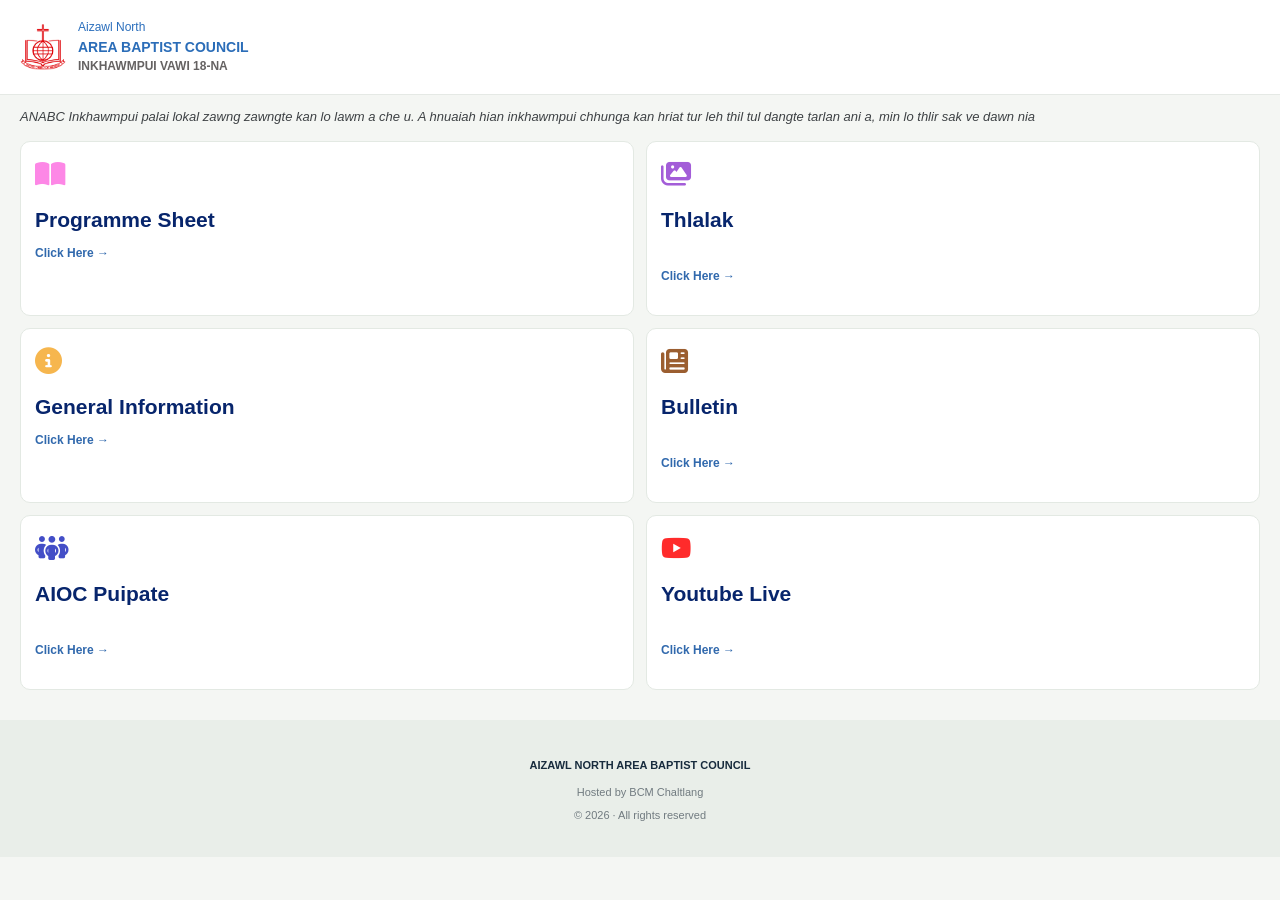
==== index.html @ 73b2bd4c "Add files via upload" ====
<!DOCTYPE html>
<html lang="en">

<head>
    <meta charset="UTF-8">
    <meta name="viewport"
          content="width=device-width, initial-scale=1.0">

    <title>Aizawl North Area Baptist Council</title>

    <link rel="stylesheet" href="style.css">
    <link rel="stylesheet" href="https://cdnjs.cloudflare.com/ajax/libs/font-awesome/6.7.2/css/all.min.css">
    <style>
            .intro-text {
    font-size: 13px !important;
    font-style: italic !important;
    color: #3d4144 !important;
    text-align: justify;
    margin-top: -3px;
    line-height: 1.6;
}
        </style>
</head>

<body>

    <header class="header">
        <img src="images/Bcm_logo.png" alt="BCM Logo">

        <div class="header-text">
            
            <p>Aizawl North</p>
            <h3>AREA BAPTIST COUNCIL</h3>
             <p style="color:rgb(101, 98, 98); font-weight: bold;">INKHAWMPUI VAWI 18-NA</p>
        </div>
        
    </header>

    <main>

       
        <section class="resources">

            <p class="intro-text">ANABC Inkhawmpui palai lokal zawng zawngte kan lo lawm a che u. A hnuaiah hian inkhawmpui chhunga kan hriat tur leh thil tul dangte tarlan ani a, min lo thlir sak ve dawn nia </p>
            
            <div class="resource-grid">

                <a href="prog_sheet1.html" class="resource-card">
                    <span class="card-number"></span>
                    <div class="card-icon"> <i class="fa fa-book-open" style="color:rgb(253, 135, 230);"></i></div>
                    <h2>Programme Sheet</h2>
                    
                    <span class="card-link">Click Here →</span>
                </a>

                <a href="photos.html" class="resource-card">
                    <span class="card-number"></span>
                    <div class="card-icon"><i class="fa fa-images" style="color:rgb(163, 93, 216);"></i></div>
                    <h2>Thlalak</h2> <br>
                    
                    <span class="card-link">Click Here →</span>
                </a>

                <a href="general_info.html" class="resource-card">
                    <span class="card-number"></span>
                    <div class="card-icon"> <i class="fa-solid fa-circle-info" style="color:rgb(246, 182, 78);"></i></div>
                    <h2>General Information</h2>
            
                    <span class="card-link">Click Here →</span>
                </a>

               

                <a href="bulletin.html" class="resource-card">
                    <span class="card-number"></span>
                    <div class="card-icon"> <i class="fa-solid fa-newspaper" style="color:rgb(155, 94, 48);"></i></div>
                    <h2>Bulletin</h2> <br>
            
                    <span class="card-link">Click Here →</span>
                </a>

                 <a href="AIOC.html" class="resource-card">
                    <span class="card-number"></span>
                    <div class="card-icon"><i class="fa-solid fa-people-group" style="color:rgb(67, 78, 199);"></i></div>
                    <h2>AIOC Puipate</h2> <br>
                    
                    <span class="card-link">Click Here →</span>
                </a>
                
                <a href="youtube.html" class="resource-card">
                    <span class="card-number"></span>
                    <div class="card-icon"> <i class="fa-brands fa-youtube" style="color:rgb(255, 43, 43);"></i></div>
                    <h2>Youtube Live</h2> <br>
            
                    <span class="card-link">Click Here →</span>
                </a>

            </div>
        </section>

    </main>

    <footer>
        <h4>AIZAWL NORTH AREA BAPTIST COUNCIL</h4>
        <p>Hosted by BCM Chaltlang</p>
        <p>© 2026 · All rights reserved</p>
    </footer>

</body>
</html>
---- style.css ----
/* GENERAL */

* {
    box-sizing: border-box;
}

body {
    margin: 0;
    font-family: Arial, sans-serif;
    background: #F4F6F3;
}

/* HEADER */
.intro-text {
    font-size: 13px;
    font-style: italic;
    color:#3d4144;
    text-align: justify;
    margin-top: -3px;;
    line-height: 1.6;
}
.header {
    position: fixed;
    top: 0;
    left: 0;
    width: 100%;
    z-index: 1000;

    display: flex;
    align-items: center;
    gap: 12px;
    padding: 16px 20px;

    background: white;
    border-bottom: 1px solid #E5E9E5;
}

.header img {
    width: 46px;
    height: 46px;
    object-fit: contain;
}

.header-text h3 {
    font-size: 14px;
    color: #2b6db8;
    margin: 0;
}

.header-text p {
    font-size: 12px;
    color: #2a6ebc;
    margin: 4px 0 5px;
}
main {
    padding-top: 100px;
}

/* HERO */

.hero {
    margin: 20px;
    padding: 28px 22px;
    background: #173D32;
    color: white;
    border-radius: 12px;
}

.eyebrow {
    font-size: 10px;
    letter-spacing: 2px;
    color: #C4D8C9;
    font-weight: bold;
}

.hero h1 {
    font-size: 27px;
    line-height: 1.3;
    margin: 20px 0 12px;
}

.welcome {
    font-size: 14px;
    line-height: 1.7;
    color: #D7E3D9;
}

.event-year {
    display: inline-block;
    margin-top: 12px;
    padding: 6px 14px;
    border: 1px solid #829E89;
    border-radius: 20px;
    font-size: 12px;
}

/* RESOURCES */

.resources {
    padding: 10px 20px 30px;
}

.resources h2 {
    font-size: 21px;
    color:#07256c;
    margin-bottom: 5px;
}

.section-description {
    font-size: 13px;
    color: #718076;
    margin-bottom: 20px;
}

.resource-grid {
    display: grid;
    grid-template-columns: repeat(2, 1fr);
    gap: 12px;
}

.resource-card {
    position: relative;
    display: block;
    text-decoration: none;
    color: inherit;

    background: white;
    border: 1px solid #E3E9E3;
    border-radius: 10px;

    padding: 18px 14px;
    min-height: 175px;
}

.card-number {
    position: absolute;
    top: 12px;
    right: 13px;
    font-size: 11px;
    color: #9BA99D;
}

.card-icon {
    font-size: 27px;
    color: #62b2f3;
    margin-bottom: 15px;
}

.resource-card h3 {
    font-size: 15px;
    color: #65ccdc;
    margin: 0 0 7px;
}

.resource-card p {
    font-size: 12px;
    line-height: 1.5;
    color: #718076;
    margin: 0;
}

.card-link {
    display: block;
    margin-top: 14px;
    font-size: 12px;
    font-weight: bold;
    color: #3169ad;
}

/* FOOTER */

footer {
    text-align: center;
    padding: 25px 15px;
    background: #E9EEE9;
    color: #717b80;
}

footer h4 {
    font-size: 11px;
    color: #172b3d;
}

footer p {
    font-size: 11px;
}
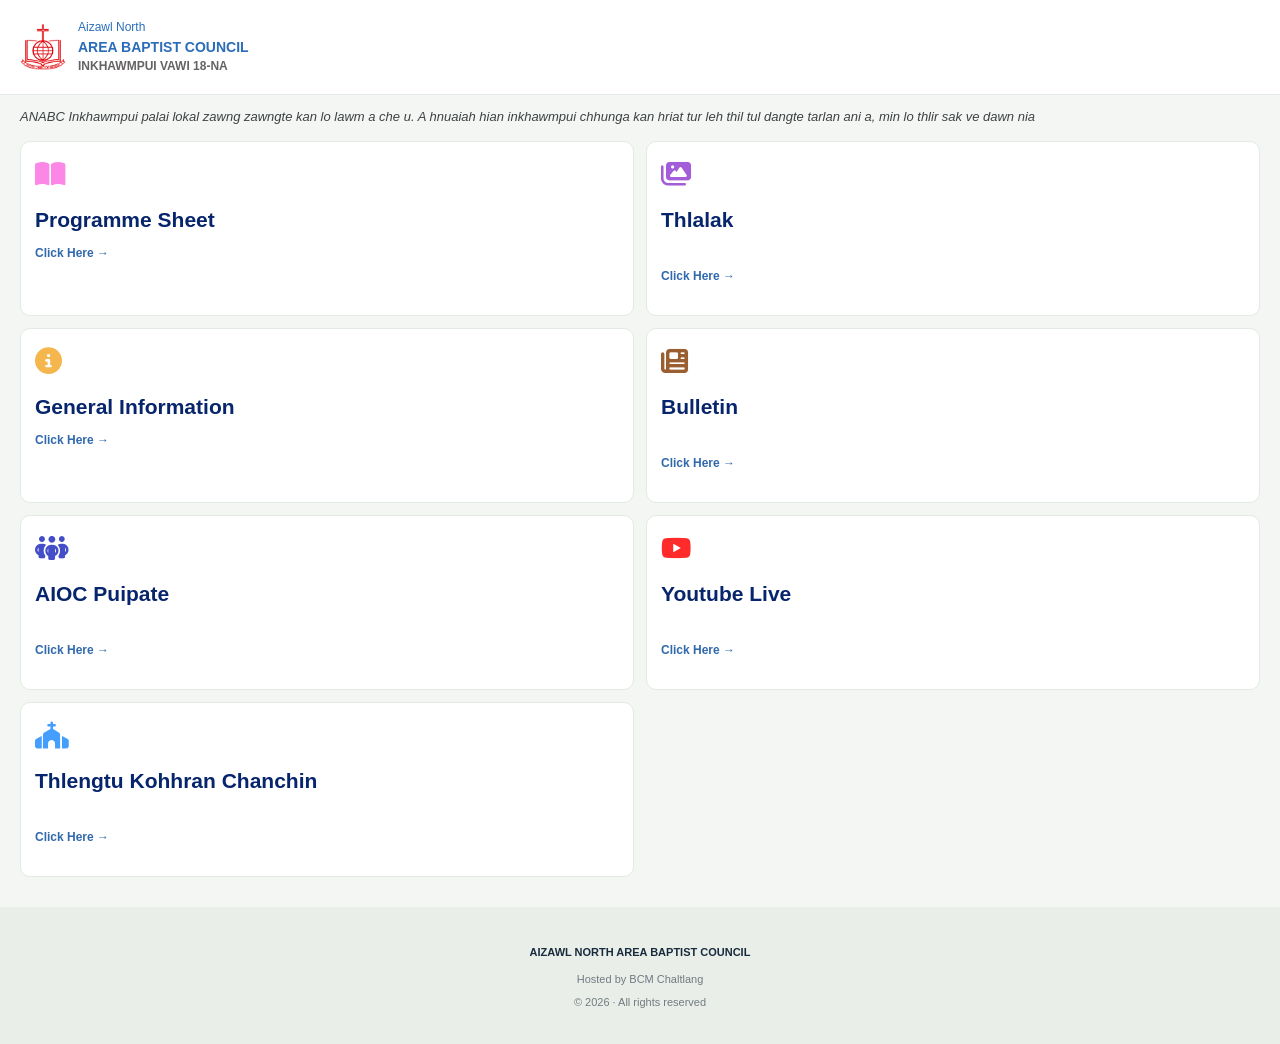
==== commit ce741392: "Add files via upload" ====
--- a/index.html
+++ b/index.html
@@ -96,6 +96,14 @@
                     <span class="card-link">Click Here →</span>
                 </a>
 
+                 <a href="thlengtu.html" class="resource-card">
+                    <span class="card-number"></span>
+                    <div class="card-icon"> <i class="fa-solid fa-church" style="color:rgb(68, 158, 255);"></i></div>
+                    <h2>Thlengtu Kohhran Chanchin</h2> <br>
+            
+                    <span class="card-link">Click Here →</span>
+                </a>
+
             </div>
         </section>
 
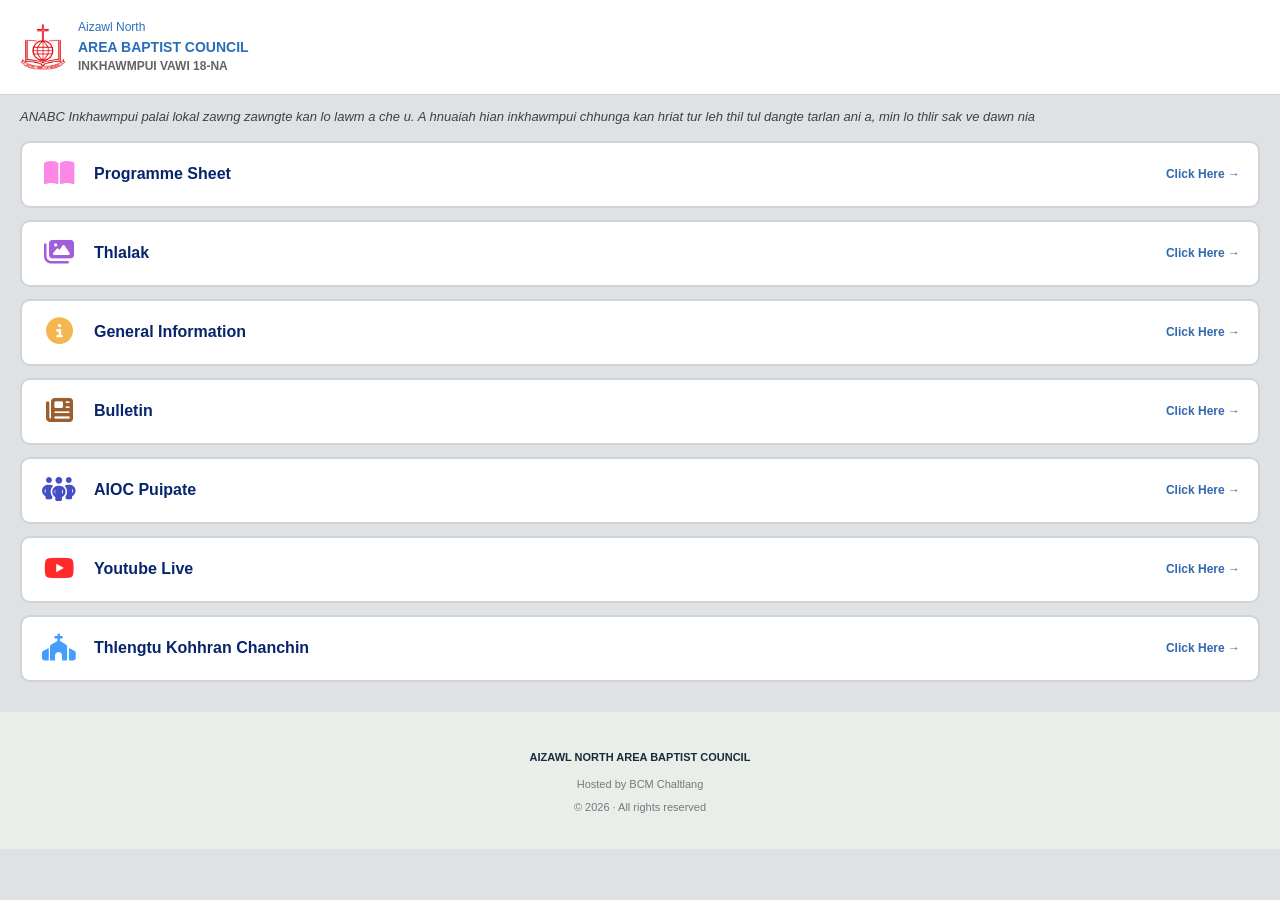
==== commit d53748c9: "Add files via upload" ====
--- a/index.html
+++ b/index.html
@@ -49,7 +49,7 @@
                 <a href="prog_sheet1.html" class="resource-card">
                     <span class="card-number"></span>
                     <div class="card-icon"> <i class="fa fa-book-open" style="color:rgb(253, 135, 230);"></i></div>
-                    <h2>Programme Sheet</h2>
+                    <h4>Programme Sheet</h4>
                     
                     <span class="card-link">Click Here →</span>
                 </a>
@@ -57,7 +57,7 @@
                 <a href="photos.html" class="resource-card">
                     <span class="card-number"></span>
                     <div class="card-icon"><i class="fa fa-images" style="color:rgb(163, 93, 216);"></i></div>
-                    <h2>Thlalak</h2> <br>
+                    <h4>Thlalak</h4> <br>
                     
                     <span class="card-link">Click Here →</span>
                 </a>
@@ -65,7 +65,7 @@
                 <a href="general_info.html" class="resource-card">
                     <span class="card-number"></span>
                     <div class="card-icon"> <i class="fa-solid fa-circle-info" style="color:rgb(246, 182, 78);"></i></div>
-                    <h2>General Information</h2>
+                    <h4>General Information</h4>
             
                     <span class="card-link">Click Here →</span>
                 </a>
@@ -75,7 +75,7 @@
                 <a href="bulletin.html" class="resource-card">
                     <span class="card-number"></span>
                     <div class="card-icon"> <i class="fa-solid fa-newspaper" style="color:rgb(155, 94, 48);"></i></div>
-                    <h2>Bulletin</h2> <br>
+                    <h4>Bulletin</h4> <br>
             
                     <span class="card-link">Click Here →</span>
                 </a>
@@ -83,7 +83,7 @@
                  <a href="AIOC.html" class="resource-card">
                     <span class="card-number"></span>
                     <div class="card-icon"><i class="fa-solid fa-people-group" style="color:rgb(67, 78, 199);"></i></div>
-                    <h2>AIOC Puipate</h2> <br>
+                    <h4>AIOC Puipate</h4> <br>
                     
                     <span class="card-link">Click Here →</span>
                 </a>
@@ -91,7 +91,7 @@
                 <a href="youtube.html" class="resource-card">
                     <span class="card-number"></span>
                     <div class="card-icon"> <i class="fa-brands fa-youtube" style="color:rgb(255, 43, 43);"></i></div>
-                    <h2>Youtube Live</h2> <br>
+                    <h4>Youtube Live</h4> <br>
             
                     <span class="card-link">Click Here →</span>
                 </a>
@@ -99,7 +99,7 @@
                  <a href="thlengtu.html" class="resource-card">
                     <span class="card-number"></span>
                     <div class="card-icon"> <i class="fa-solid fa-church" style="color:rgb(68, 158, 255);"></i></div>
-                    <h2>Thlengtu Kohhran Chanchin</h2> <br>
+                    <h4>Thlengtu Kohhran Chanchin</h4> <br>
             
                     <span class="card-link">Click Here →</span>
                 </a>
--- a/style.css
+++ b/style.css
@@ -8,7 +8,7 @@
 body {
     margin: 0;
     font-family: Arial, sans-serif;
-    background: #F4F6F3;
+    background: #dfe2e4;
 }
 
 /* HEADER */
@@ -33,7 +33,7 @@
     padding: 16px 20px;
 
     background: white;
-    border-bottom: 1px solid #E5E9E5;
+    border-bottom: 1px solid #d1d3d6;
 }
 
 .header img {
@@ -101,8 +101,8 @@
     padding: 10px 20px 30px;
 }
 
-.resources h2 {
-    font-size: 21px;
+.resources h4 {
+    
     color:#07256c;
     margin-bottom: 5px;
 }
@@ -113,24 +113,39 @@
     margin-bottom: 20px;
 }
 
+/* CHANGED: one column instead of 2 */
 .resource-grid {
-    display: grid;
-    grid-template-columns: repeat(2, 1fr);
+    display: flex;
+    flex-direction: column;
     gap: 12px;
 }
 
+/* CHANGED: full-width horizontal bar */
 .resource-card {
     position: relative;
-    display: block;
+    display: flex;
+    align-items: center;
+    gap: 16px;
     text-decoration: none;
     color: inherit;
 
     background: white;
-    border: 1px solid #E3E9E3;
+    border: 2px solid #d1d3d6;
     border-radius: 10px;
 
-    padding: 18px 14px;
-    min-height: 175px;
+    padding: 16px 18px;
+    min-height: 0;
+}
+
+/* NEW: hover feedback */
+.resource-card:hover {
+    border-color: #2b6db8;
+}
+
+/* NEW: hide extra <br> and empty number span used by the old layout */
+.resource-card br,
+.card-number {
+    display: none;
 }
 
 .card-number {
@@ -141,10 +156,20 @@
     color: #9BA99D;
 }
 
+/* CHANGED: fixed-width icon on the left, no bottom margin */
 .card-icon {
+    flex: 0 0 38px;
+    width: 38px;
+    text-align: center;
     font-size: 27px;
     color: #62b2f3;
-    margin-bottom: 15px;
+    margin-bottom: 0;
+}
+
+/* NEW: title fills the middle of the bar */
+.resource-card h4 {
+    flex: 1;
+    margin: 0;
 }
 
 .resource-card h3 {
@@ -160,12 +185,21 @@
     margin: 0;
 }
 
+/* CHANGED: sits on the right side of the bar */
 .card-link {
     display: block;
-    margin-top: 14px;
+    margin: 0 0 0 auto;
+    white-space: nowrap;
     font-size: 12px;
     font-weight: bold;
     color: #3169ad;
+}
+
+/* NEW: on very small phones, hide the link text so titles have room */
+@media (max-width: 380px) {
+    .card-link {
+        display: none;
+    }
 }
 
 /* FOOTER */
@@ -184,4 +218,4 @@
 
 footer p {
     font-size: 11px;
-}
+}
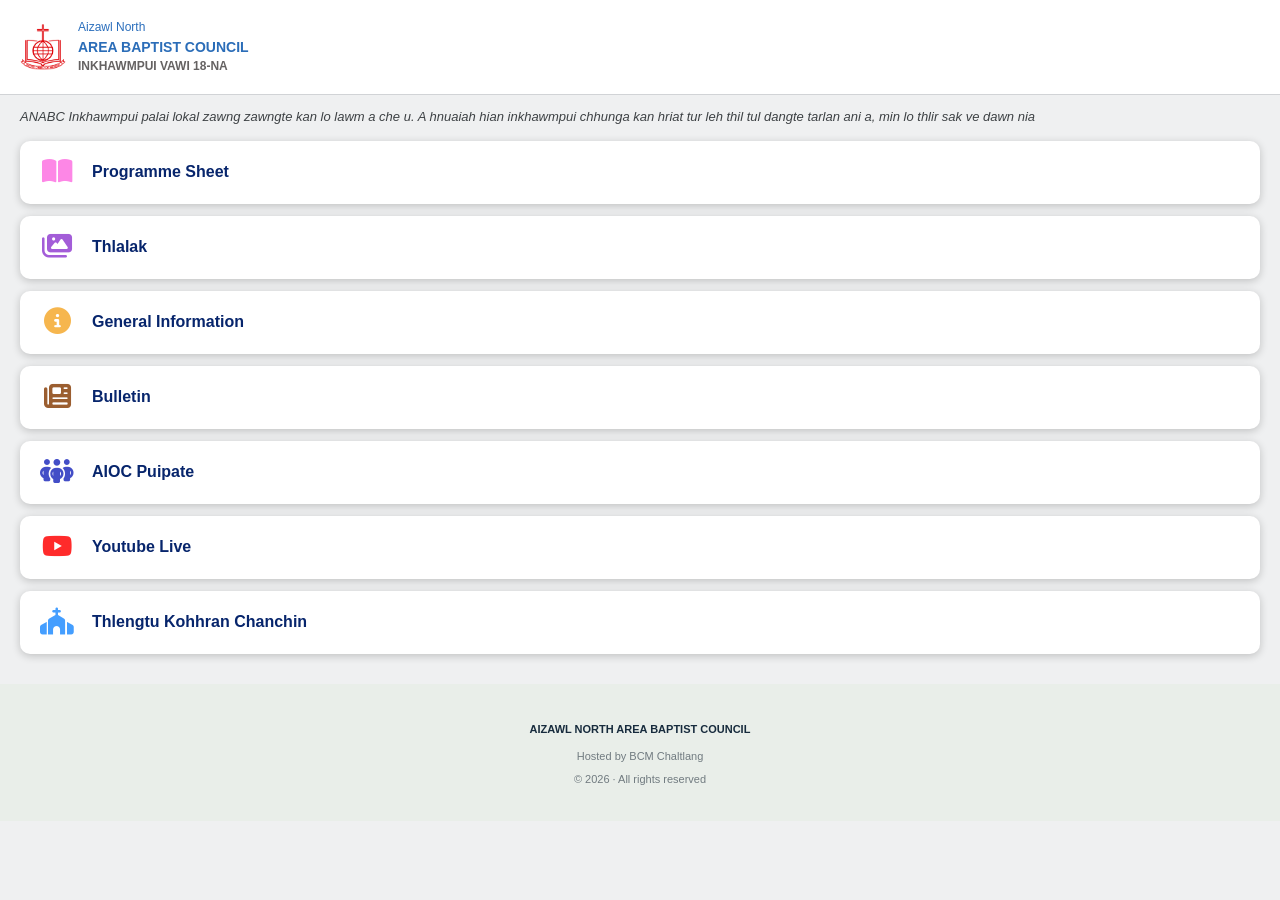
==== commit 2fb2b63b: "Fix HTML formatting and structure" ====
--- a/index.html
+++ b/index.html
@@ -51,7 +51,7 @@
                     <div class="card-icon"> <i class="fa fa-book-open" style="color:rgb(253, 135, 230);"></i></div>
                     <h4>Programme Sheet</h4>
                     
-                    <span class="card-link">Click Here →</span>
+                   
                 </a>
 
                 <a href="photos.html" class="resource-card">
@@ -59,7 +59,7 @@
                     <div class="card-icon"><i class="fa fa-images" style="color:rgb(163, 93, 216);"></i></div>
                     <h4>Thlalak</h4> <br>
                     
-                    <span class="card-link">Click Here →</span>
+                    
                 </a>
 
                 <a href="general_info.html" class="resource-card">
@@ -67,7 +67,7 @@
                     <div class="card-icon"> <i class="fa-solid fa-circle-info" style="color:rgb(246, 182, 78);"></i></div>
                     <h4>General Information</h4>
             
-                    <span class="card-link">Click Here →</span>
+                 
                 </a>
 
                
@@ -77,7 +77,7 @@
                     <div class="card-icon"> <i class="fa-solid fa-newspaper" style="color:rgb(155, 94, 48);"></i></div>
                     <h4>Bulletin</h4> <br>
             
-                    <span class="card-link">Click Here →</span>
+               
                 </a>
 
                  <a href="AIOC.html" class="resource-card">
@@ -85,7 +85,7 @@
                     <div class="card-icon"><i class="fa-solid fa-people-group" style="color:rgb(67, 78, 199);"></i></div>
                     <h4>AIOC Puipate</h4> <br>
                     
-                    <span class="card-link">Click Here →</span>
+                  
                 </a>
                 
                 <a href="youtube.html" class="resource-card">
@@ -93,7 +93,7 @@
                     <div class="card-icon"> <i class="fa-brands fa-youtube" style="color:rgb(255, 43, 43);"></i></div>
                     <h4>Youtube Live</h4> <br>
             
-                    <span class="card-link">Click Here →</span>
+                  
                 </a>
 
                  <a href="thlengtu.html" class="resource-card">
@@ -101,7 +101,7 @@
                     <div class="card-icon"> <i class="fa-solid fa-church" style="color:rgb(68, 158, 255);"></i></div>
                     <h4>Thlengtu Kohhran Chanchin</h4> <br>
             
-                    <span class="card-link">Click Here →</span>
+                 
                 </a>
 
             </div>
--- a/style.css
+++ b/style.css
@@ -8,7 +8,7 @@
 body {
     margin: 0;
     font-family: Arial, sans-serif;
-    background: #dfe2e4;
+    background: #eff0f1;
 }
 
 /* HEADER */
@@ -130,12 +130,13 @@
     color: inherit;
 
     background: white;
-    border: 2px solid #d1d3d6;
+    box-shadow: 0 2px 8px rgba(0, 0, 0, 0.20);
     border-radius: 10px;
 
     padding: 16px 18px;
     min-height: 0;
 }
+
 
 /* NEW: hover feedback */
 .resource-card:hover {
@@ -218,4 +219,4 @@
 
 footer p {
     font-size: 11px;
-}+}
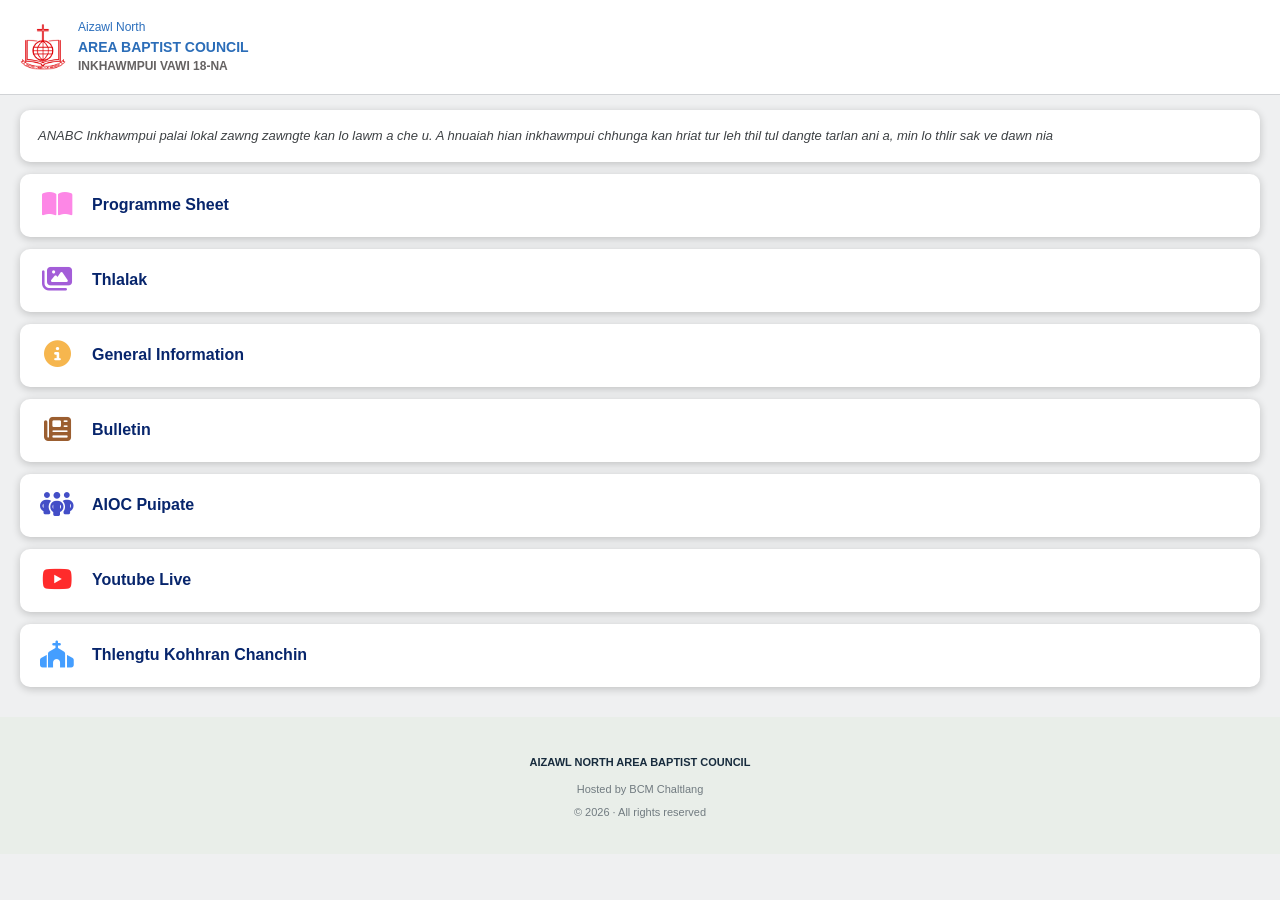
==== commit 94732df1: "Add files via upload" ====
--- a/index.html
+++ b/index.html
@@ -42,9 +42,16 @@
        
         <section class="resources">
 
-            <p class="intro-text">ANABC Inkhawmpui palai lokal zawng zawngte kan lo lawm a che u. A hnuaiah hian inkhawmpui chhunga kan hriat tur leh thil tul dangte tarlan ani a, min lo thlir sak ve dawn nia </p>
+           
             
             <div class="resource-grid">
+
+                <a href="#" class="resource-card">
+                    <span class="card-number"></span>
+                   <p class="intro-text">ANABC Inkhawmpui palai lokal zawng zawngte kan lo lawm a che u. A hnuaiah hian inkhawmpui chhunga kan hriat tur leh thil tul dangte tarlan ani a, min lo thlir sak ve dawn nia </p>
+                    
+                   
+                </a>
 
                 <a href="prog_sheet1.html" class="resource-card">
                     <span class="card-number"></span>
@@ -67,7 +74,7 @@
                     <div class="card-icon"> <i class="fa-solid fa-circle-info" style="color:rgb(246, 182, 78);"></i></div>
                     <h4>General Information</h4>
             
-                 
+                    
                 </a>
 
                
@@ -77,7 +84,7 @@
                     <div class="card-icon"> <i class="fa-solid fa-newspaper" style="color:rgb(155, 94, 48);"></i></div>
                     <h4>Bulletin</h4> <br>
             
-               
+                    
                 </a>
 
                  <a href="AIOC.html" class="resource-card">
@@ -85,7 +92,7 @@
                     <div class="card-icon"><i class="fa-solid fa-people-group" style="color:rgb(67, 78, 199);"></i></div>
                     <h4>AIOC Puipate</h4> <br>
                     
-                  
+                    
                 </a>
                 
                 <a href="youtube.html" class="resource-card">
@@ -93,7 +100,7 @@
                     <div class="card-icon"> <i class="fa-brands fa-youtube" style="color:rgb(255, 43, 43);"></i></div>
                     <h4>Youtube Live</h4> <br>
             
-                  
+                    
                 </a>
 
                  <a href="thlengtu.html" class="resource-card">
@@ -101,7 +108,7 @@
                     <div class="card-icon"> <i class="fa-solid fa-church" style="color:rgb(68, 158, 255);"></i></div>
                     <h4>Thlengtu Kohhran Chanchin</h4> <br>
             
-                 
+                    
                 </a>
 
             </div>
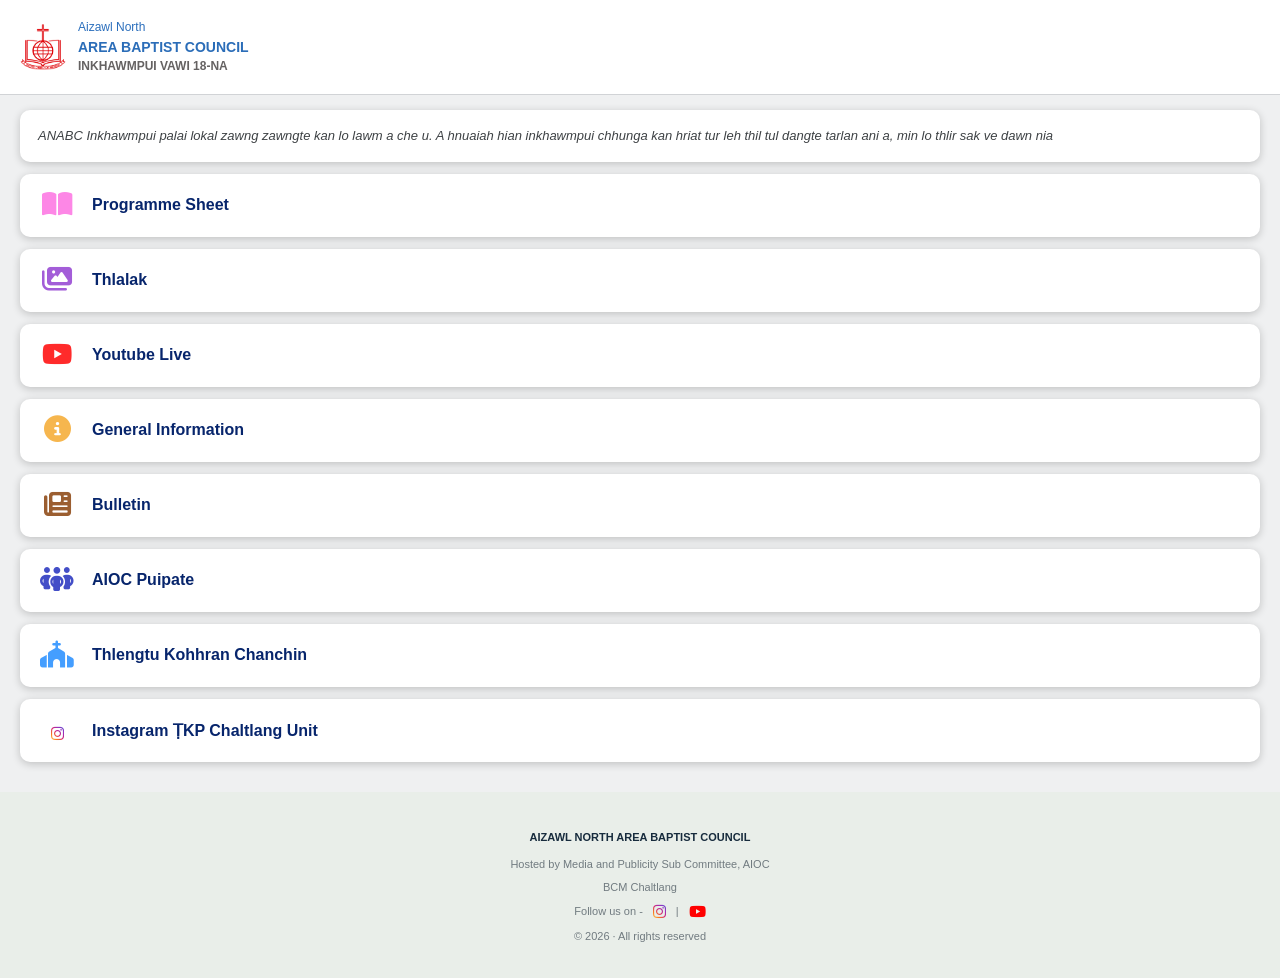
==== commit 135ad3b6: "Add files via upload" ====
--- a/index.html
+++ b/index.html
@@ -20,6 +20,54 @@
     margin-top: -3px;
     line-height: 1.6;
 }
+
+.instagram-icon {
+    background: linear-gradient(
+        45deg,
+        #feda75,
+        #fa7e1e,
+        #d62976,
+        #962fbf,
+        #4f5bd5
+    );
+    -webkit-background-clip: text;
+    background-clip: text;
+    -webkit-text-fill-color: transparent;
+}
+
+.footer-social {
+    display: flex;
+    justify-content: center;
+    align-items: center;
+    gap: 10px;
+    flex-wrap: wrap;
+}
+
+.footer-social a {
+    display: inline-flex;
+    align-items: center;
+    gap: 5px;
+    color: white;
+    text-decoration: none;
+    font-weight: 600;
+}
+
+.footer-social a:hover {
+    text-decoration: underline;
+}
+
+.instagram-icon {
+    font-size: 15px;
+    background: linear-gradient(45deg, #feda75, #fa7e1e, #d62976, #962fbf, #4f5bd5);
+    -webkit-background-clip: text;
+    background-clip: text;
+    -webkit-text-fill-color: transparent;
+}
+
+.youtube-icon {
+    color: #FF0000;
+    font-size: 15px;
+}
         </style>
 </head>
 
@@ -69,6 +117,14 @@
                     
                 </a>
 
+                <a href="youtube.html" class="resource-card">
+                    <span class="card-number"></span>
+                    <div class="card-icon"> <i class="fa-brands fa-youtube" style="color:rgb(255, 43, 43);"></i></div>
+                    <h4>Youtube Live</h4> <br>
+            
+                    
+                </a>
+
                 <a href="general_info.html" class="resource-card">
                     <span class="card-number"></span>
                     <div class="card-icon"> <i class="fa-solid fa-circle-info" style="color:rgb(246, 182, 78);"></i></div>
@@ -95,13 +151,7 @@
                     
                 </a>
                 
-                <a href="youtube.html" class="resource-card">
-                    <span class="card-number"></span>
-                    <div class="card-icon"> <i class="fa-brands fa-youtube" style="color:rgb(255, 43, 43);"></i></div>
-                    <h4>Youtube Live</h4> <br>
-            
-                    
-                </a>
+                
 
                  <a href="thlengtu.html" class="resource-card">
                     <span class="card-number"></span>
@@ -111,6 +161,14 @@
                     
                 </a>
 
+                <a href="https://www.instagram.com/tkp_chaltlang_unit?bqrl=dWJ1cmpoNTE3Mjh1" class="resource-card">
+                    <span class="card-number"></span>
+                    <div class="card-icon"> <i class="fa-brands fa-instagram instagram-icon"></i></div>
+                    <h4>Instagram ṬKP Chaltlang Unit</h4> <br>
+            
+                    
+                </a>
+
             </div>
         </section>
 
@@ -118,7 +176,27 @@
 
     <footer>
         <h4>AIZAWL NORTH AREA BAPTIST COUNCIL</h4>
-        <p>Hosted by BCM Chaltlang</p>
+        <p>Hosted by Media and Publicity Sub Committee, AIOC </p>
+        <p>BCM Chaltlang </p>
+        <p class="footer-social">
+    Follow us on -
+
+    <a href="https://www.instagram.com/tkp_chaltlang_unit?bqrl=dWJ1cmpoNTE3Mjh1"
+       target="_blank"
+       rel="noopener noreferrer">
+        <i class="fa-brands fa-instagram instagram-icon"></i>
+       
+    </a>
+
+    |
+
+    <a href="https://www.youtube.com/@tkpchaltlangunit1478"
+       target="_blank"
+       rel="noopener noreferrer">
+        <i class="fa-brands fa-youtube youtube-icon"></i>
+        
+    </a>
+</p>
         <p>© 2026 · All rights reserved</p>
     </footer>
 
--- a/style.css
+++ b/style.css
@@ -130,13 +130,13 @@
     color: inherit;
 
     background: white;
+    
     box-shadow: 0 2px 8px rgba(0, 0, 0, 0.20);
     border-radius: 10px;
 
     padding: 16px 18px;
     min-height: 0;
 }
-
 
 /* NEW: hover feedback */
 .resource-card:hover {
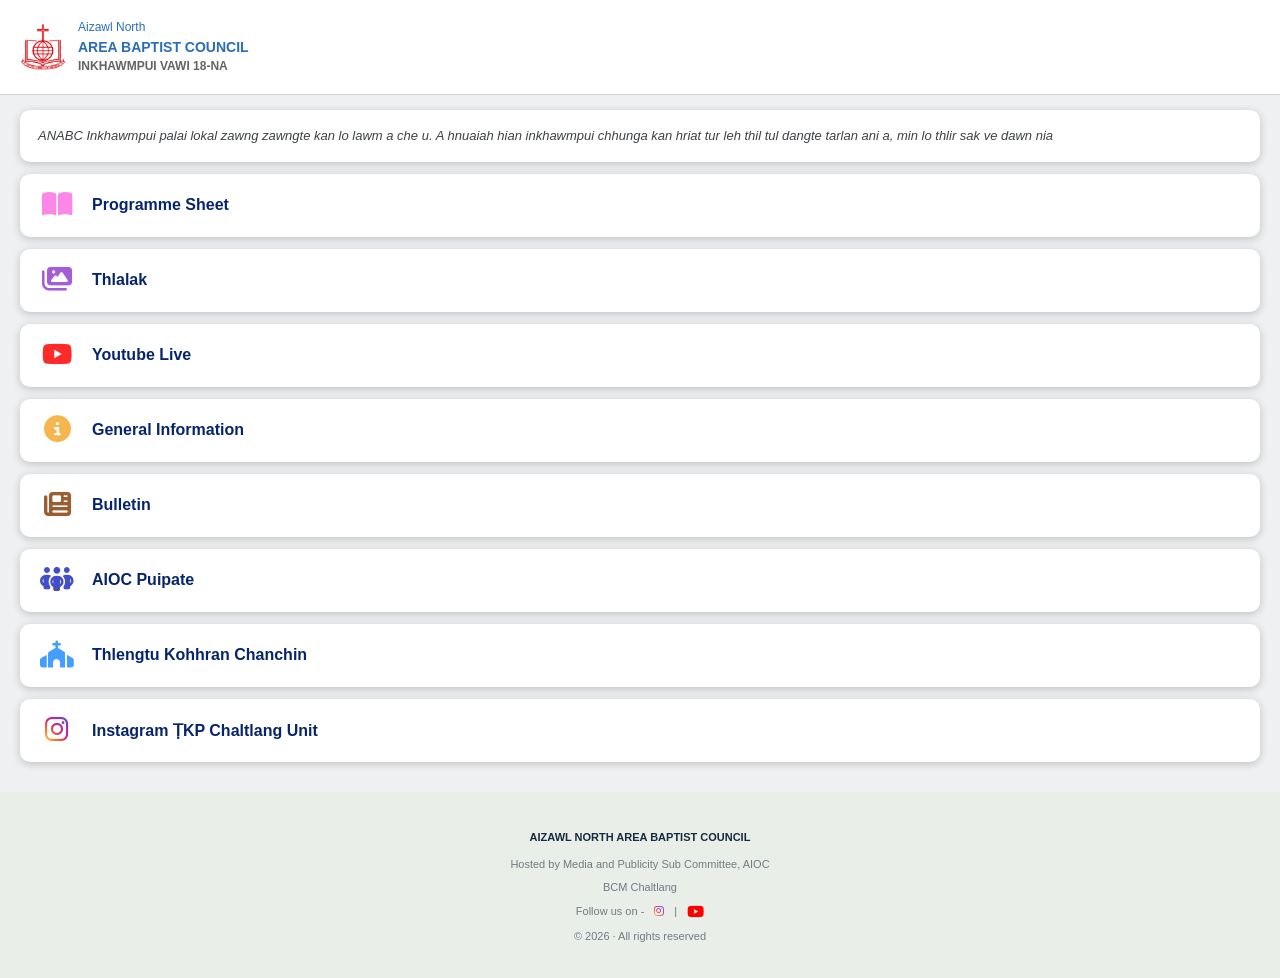
==== commit 7becf50c: "Update index.html" ====
--- a/index.html
+++ b/index.html
@@ -56,13 +56,6 @@
     text-decoration: underline;
 }
 
-.instagram-icon {
-    font-size: 15px;
-    background: linear-gradient(45deg, #feda75, #fa7e1e, #d62976, #962fbf, #4f5bd5);
-    -webkit-background-clip: text;
-    background-clip: text;
-    -webkit-text-fill-color: transparent;
-}
 
 .youtube-icon {
     color: #FF0000;
